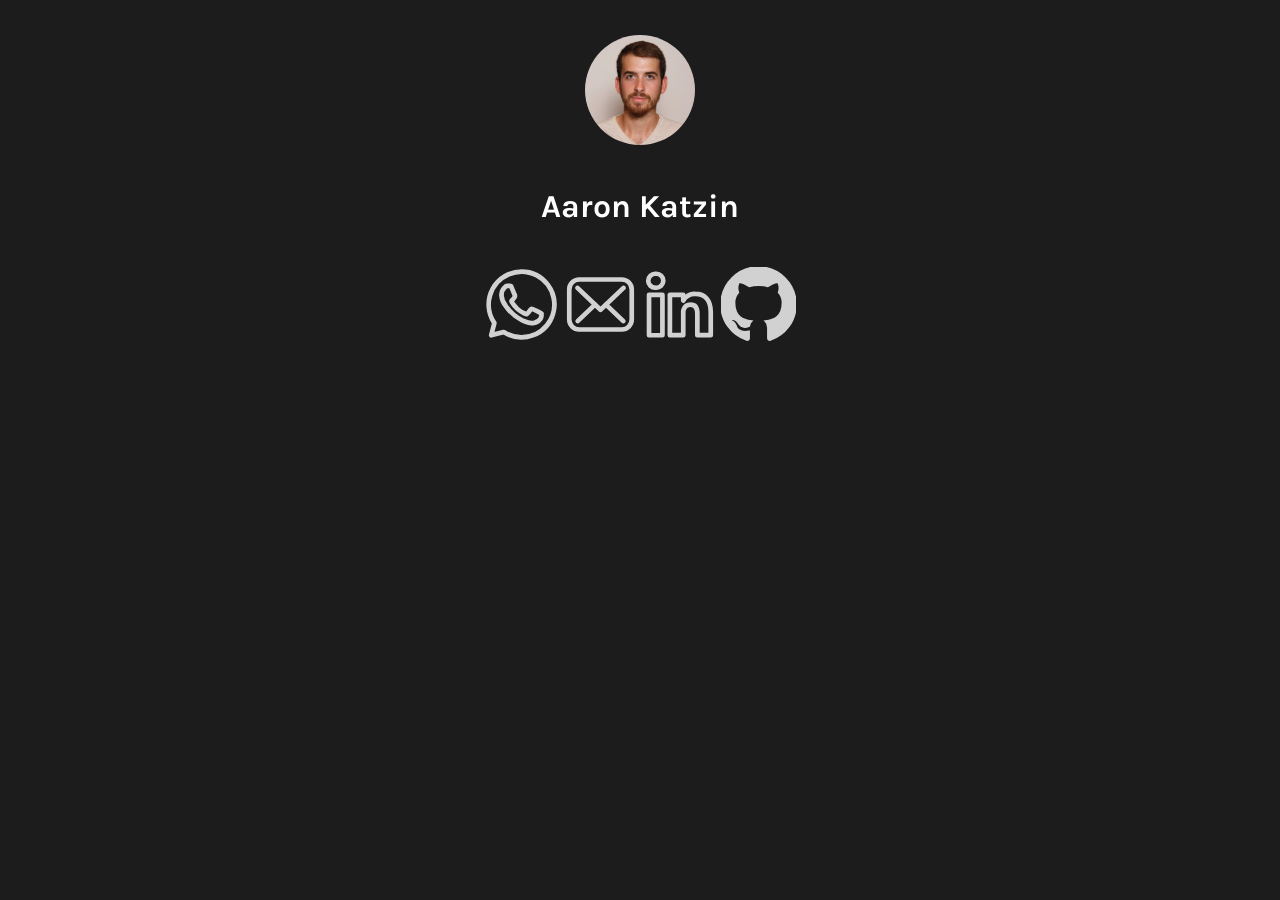
==== index.html @ dc063383 "Remove the Hotjar tracking snippet from the link page. The inline loader and its comment were the on" ====
<!DOCTYPE html>
<html lang="en">
<head>
    <meta charset="UTF-8">
    <meta name="viewport" content="width=device-width, initial-scale=1">
    <title>Aaron Katzin</title>
    <meta name="description" content="Aaron Katzin — contact and links.">
    <link rel="canonical" href="https://aaronkatzin.com/">
    <meta name="theme-color" content="#1C1C1C">

    <meta property="og:title" content="Aaron Katzin">
    <meta property="og:description" content="Aaron Katzin — contact and links.">
    <meta property="og:url" content="https://aaronkatzin.com/">
    <meta property="og:type" content="website">
    <meta property="og:image" content="https://aaronkatzin.com/img/og-image.jpg">
    <meta property="og:image:type" content="image/jpeg">
    <meta property="og:image:width" content="1200">
    <meta property="og:image:height" content="630">
    <meta property="og:image:alt" content="Aaron Katzin">

    <meta name="twitter:card" content="summary_large_image">
    <meta name="twitter:title" content="Aaron Katzin">
    <meta name="twitter:description" content="Aaron Katzin — contact and links.">
    <meta name="twitter:image" content="https://aaronkatzin.com/img/og-image.jpg">
    <meta name="twitter:image:alt" content="Aaron Katzin">

    <link rel="stylesheet" href="style.css">
    <link rel="apple-touch-icon" sizes="180x180" href="favicon/apple-touch-icon.png">
    <link rel="icon" type="image/png" sizes="32x32" href="favicon/favicon-32x32.png">
    <link rel="icon" type="image/png" sizes="16x16" href="favicon/favicon-16x16.png">
    <link rel="manifest" href="favicon/site.webmanifest">
</head>
<body>
    <main>
        <img id="userPhoto" src="img/aaron_profile_pic.jpg" width="110" height="110" alt="Aaron Katzin">
        <h1>Aaron Katzin</h1>
        <nav id="icons" aria-label="Contact">
            <a target="_blank" rel="noopener" href="https://api.whatsapp.com/send?phone=972585777670" aria-label="WhatsApp">
                <svg width="75" height="75" viewBox="0 0 24 24" aria-hidden="true">
                    <title>WhatsApp</title>
                    <g>
                        <path d="M18.8,14.634a1.361,1.361,0,0,0-.645-.477l-.165-.081c-.018-.009-1.845-.917-2.208-1.049a.983.983,0,0,0-1.3.349c-.177.266-.721.914-.918,1.2a.409.409,0,0,1-.125-.049c-.058-.028-.137-.063-.233-.105a7.636,7.636,0,0,1-2.2-1.387,12.737,12.737,0,0,1-1.683-2.008.766.766,0,0,1,.086-.093c.1-.1.223-.248.342-.392l.159-.191a2.247,2.247,0,0,0,.338-.538l.044-.09a1.064,1.064,0,0,0-.026-1c-.057-.116-.35-.835-.616-1.481L9.31,6.408a1.123,1.123,0,0,0-1.146-.849c-.192-.01-.412-.012-.63-.012a1.724,1.724,0,0,0-1.269.62A3.989,3.989,0,0,0,5.087,9.074a6.653,6.653,0,0,0,1.435,3.631,14.178,14.178,0,0,0,5.546,4.857,18.659,18.659,0,0,0,1.846.682,4.476,4.476,0,0,0,1.373.208,5.741,5.741,0,0,0,.84-.065,3.729,3.729,0,0,0,2.526-1.826,2.85,2.85,0,0,0,.142-1.927Zm-1.084,1.59A2.852,2.852,0,0,1,15.978,17.4a3.837,3.837,0,0,1-1.762-.107,17.989,17.989,0,0,1-1.752-.647,13.168,13.168,0,0,1-5.122-4.512l-.071-.1A5.548,5.548,0,0,1,6.087,9.074a3.06,3.06,0,0,1,.974-2.295.654.654,0,0,1,.473-.232c.2,0,.4,0,.579.011h0l.133-.01a.685.685,0,0,1,.139.244l.341.827c.279.68.592,1.438.647,1.548.04.079.033.091.026.1l-.048.1a1.323,1.323,0,0,1-.2.327L8.98,9.9c-.1.117-.19.234-.275.318a.957.957,0,0,0-.217,1.249,9.938,9.938,0,0,0,1.854,2.307,8.645,8.645,0,0,0,2.464,1.558c.076.034.138.06.184.083a.969.969,0,0,0,1.282-.2,9.857,9.857,0,0,0,.993-1.306,1,1,0,0,1,.17.051c.229.084,1.6.75,2.1,1l.177.087c.067.032.144.069.2.1A3.126,3.126,0,0,1,17.711,16.224Z"></path>
                        <path d="M12,1A11,11,0,0,0,2.792,18.014l-.974,3.711a.5.5,0,0,0,.61.61l3.779-.991A11,11,0,1,0,12,1Zm0,21a9.961,9.961,0,0,1-5.437-1.614.493.493,0,0,0-.4-.064L3,21.151l.814-3.1a.5.5,0,0,0-.071-.41A10,10,0,1,1,12,22Z"></path>
                    </g>
                </svg>
            </a>
            <a target="_blank" rel="noopener" href="mailto:katzin.aaron@gmail.com?subject=I%20saw%20your%20website" aria-label="Email">
                <svg width="75" height="75" viewBox="0 0 24 24" aria-hidden="true">
                    <title>Email</title>
                    <path d="M18.821,20.5H5.179A3.683,3.683,0,0,1,1.5,16.821V7.179A3.683,3.683,0,0,1,5.179,3.5H18.821A3.683,3.683,0,0,1,22.5,7.179v9.642A3.683,3.683,0,0,1,18.821,20.5ZM5.179,4.5A2.682,2.682,0,0,0,2.5,7.179v9.642A2.682,2.682,0,0,0,5.179,19.5H18.821A2.682,2.682,0,0,0,21.5,16.821V7.179A2.682,2.682,0,0,0,18.821,4.5Z"></path>
                    <path d="M12,14.209a.5.5,0,0,1-.346-.138L4.286,7.028a.5.5,0,0,1,.691-.723L12,13.018l7.023-6.713a.5.5,0,1,1,.691.723l-7.368,7.043A.5.5,0,0,1,12,14.209Z"></path>
                    <path d="M4.7,17.833a.5.5,0,0,1-.347-.86l5.54-5.31a.5.5,0,0,1,.692.722L5.048,17.694A.5.5,0,0,1,4.7,17.833Z"></path>
                    <path d="M19.3,17.832a.5.5,0,0,1-.346-.139l-5.538-5.308a.5.5,0,0,1,.692-.722l5.538,5.308a.5.5,0,0,1-.346.861Z"></path>
                </svg>
            </a>
            <a target="_blank" rel="noopener" href="https://www.linkedin.com/in/aaronkatzin" aria-label="LinkedIn">
                <svg width="75" height="75" viewBox="0 0 24 24" aria-hidden="true">
                    <title>LinkedIn</title>
                    <path d="M4.425,1.671A2.738,2.738,0,0,0,1.5,4.4,2.71,2.71,0,0,0,4.369,7.128H4.4a2.734,2.734,0,1,0,.028-5.457ZM4.4,6.128H4.369a1.736,1.736,0,1,1,.056-3.457A1.737,1.737,0,1,1,4.4,6.128Z"></path>
                    <path d="M6.541,8.431H2.253a.5.5,0,0,0-.5.5v12.9a.5.5,0,0,0,.5.5H6.541a.5.5,0,0,0,.5-.5V8.931A.5.5,0,0,0,6.541,8.431Zm-.5,12.9H2.753V9.431H6.041Z"></path>
                    <path d="M17.064,8.128A4.691,4.691,0,0,0,13.7,9.362V8.931a.5.5,0,0,0-.5-.5H8.914a.5.5,0,0,0-.5.523c.053,1.183,0,12.756,0,12.873a.5.5,0,0,0,.5.5H13.2a.5.5,0,0,0,.5-.5v-7.2a2.749,2.749,0,0,1,.1-.86,1.869,1.869,0,0,1,1.737-1.254c.413,0,1.671,0,1.671,2.417v6.9a.5.5,0,0,0,.5.5H22a.5.5,0,0,0,.5-.5v-7.4C22.5,10.485,20.467,8.128,17.064,8.128Zm4.436,13.2H18.213v-6.4c0-2.973-1.673-3.417-2.671-3.417a2.83,2.83,0,0,0-2.664,1.878,3.253,3.253,0,0,0-.177,1.236v6.7H9.416c.009-2.058.04-9.654.009-11.9H12.7v1.328a.5.5,0,0,0,.92.272,3.769,3.769,0,0,1,3.443-1.9c2.819,0,4.436,1.934,4.436,5.305Z"></path>
                </svg>
            </a>
            <a target="_blank" rel="noopener" href="https://github.com/AaronKatzin" aria-label="GitHub">
                <svg xmlns="http://www.w3.org/2000/svg" width="75" height="75" viewBox="0 0 24 24" aria-hidden="true">
                    <title>GitHub</title>
                    <path d="M12 0c-6.626 0-12 5.373-12 12 0 5.302 3.438 9.8 8.207 11.387.599.111.793-.261.793-.577v-2.234c-3.338.726-4.033-1.416-4.033-1.416-.546-1.387-1.333-1.756-1.333-1.756-1.089-.745.083-.729.083-.729 1.205.084 1.839 1.237 1.839 1.237 1.07 1.834 2.807 1.304 3.492.997.107-.775.418-1.305.762-1.604-2.665-.305-5.467-1.334-5.467-5.931 0-1.311.469-2.381 1.236-3.221-.124-.303-.535-1.524.117-3.176 0 0 1.008-.322 3.301 1.23.957-.266 1.983-.399 3.003-.404 1.02.005 2.047.138 3.006.404 2.291-1.552 3.297-1.23 3.297-1.23.653 1.653.242 2.874.118 3.176.77.84 1.235 1.911 1.235 3.221 0 4.609-2.807 5.624-5.479 5.921.43.372.823 1.102.823 2.222v3.293c0 .319.192.694.801.576 4.765-1.589 8.199-6.086 8.199-11.386 0-6.627-5.373-12-12-12z"/>
                </svg>
            </a>
        </nav>
    </main>
</body>
</html>
---- style.css ----
/* Style Settings */
@import url('https://fonts.googleapis.com/css?family=Karla:400,700&display=swap');

:root {
    --bgColor: #1C1C1C;
    --font: 'Karla', sans-serif;
}

body {
    background-color: var(--bgColor);
    color: #ffffff;
    font-family: var(--font);
    margin: 0;
}

#userPhoto {
    width: 110px;
    height: 110px;
    display: block;
    margin: 35px auto 20px;
    border-radius: 50%;
    object-fit: cover;
}

h1 {
    margin: 1.33em 0;
    font-family: var(--font);
    font-size: 2rem;
    font-weight: 700;
    line-height: normal;
    text-align: center;
    color: #ffffff;
}

#icons {
    display: flex;
    justify-content: center;
    align-items: center;
    flex-wrap: wrap;
    gap: 4px;
    margin: 0;
    padding: 0 8px 16px;
}

#icons a {
    display: inline-flex;
    align-items: center;
    justify-content: center;
    min-width: 48px;
    min-height: 48px;
    border-radius: 12px;
    color: #ffffff;
    text-decoration: none;
}

#icons a svg {
    display: block;
    width: 75px;
    height: 75px;
    stroke: #ffffff;
    fill: #ffffff;
    stroke-width: 0.5;
    opacity: 0.8;
}

#icons a:hover svg,
#icons a:focus-visible svg {
    opacity: 1;
}

#icons a:focus-visible {
    outline: 2px solid #ffffff;
    outline-offset: 4px;
}
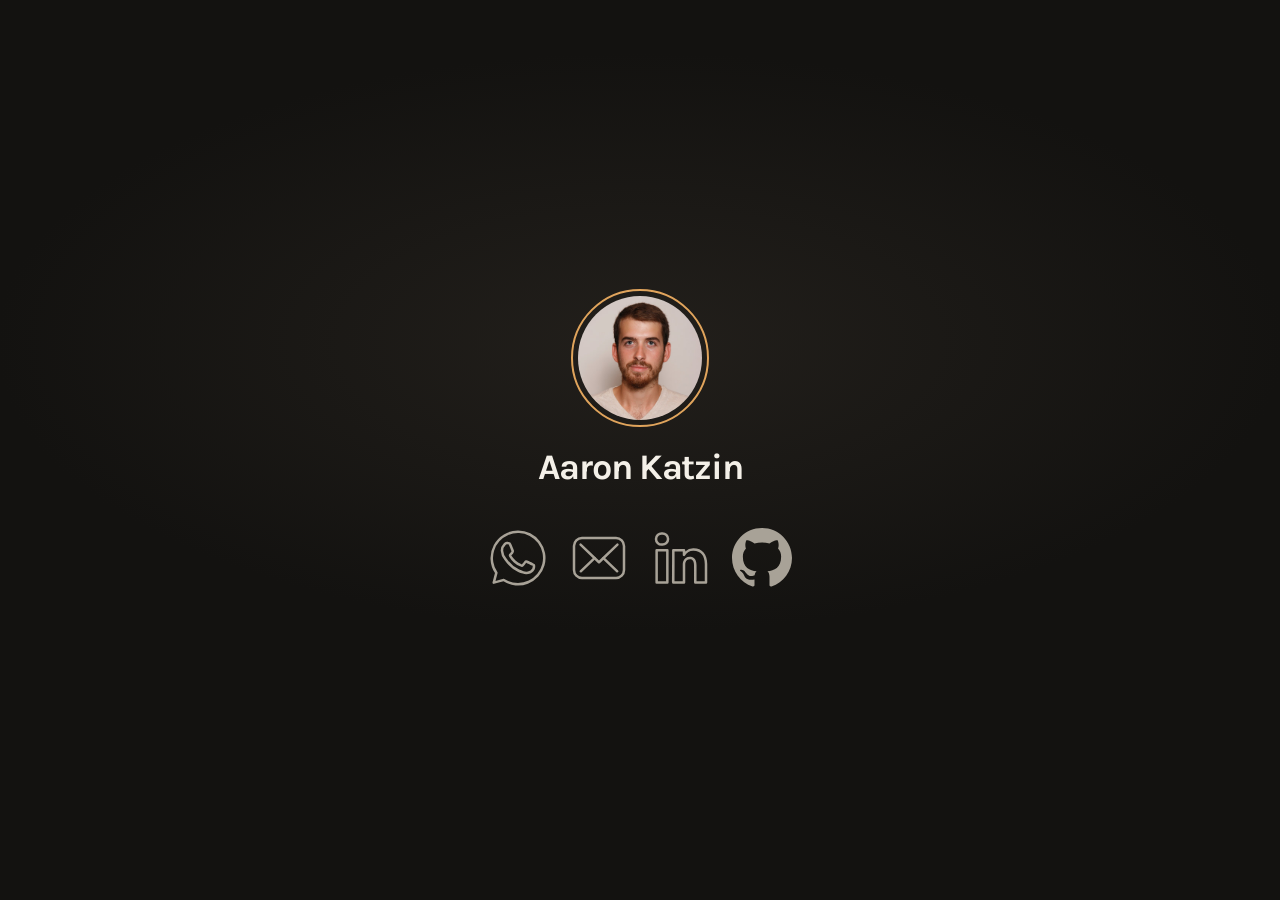
==== commit f964912d: "Give the link page a warmer dark theme with one amber accent. Colors live in CSS variables, with a t" ====
--- a/index.html
+++ b/index.html
@@ -6,7 +6,7 @@
     <title>Aaron Katzin</title>
     <meta name="description" content="Aaron Katzin — contact and links.">
     <link rel="canonical" href="https://aaronkatzin.com/">
-    <meta name="theme-color" content="#1C1C1C">
+    <meta name="theme-color" content="#131210">
 
     <meta property="og:title" content="Aaron Katzin">
     <meta property="og:description" content="Aaron Katzin — contact and links.">
--- a/style.css
+++ b/style.css
@@ -1,35 +1,74 @@
-/* Style Settings */
 @import url('https://fonts.googleapis.com/css?family=Karla:400,700&display=swap');
 
 :root {
-    --bgColor: #1C1C1C;
+    color-scheme: dark;
+    --bg: #131210;
+    --bg-highlight: #221F1B;
+    --text: #F4F0E8;
+    --text-muted: #A8A297;
+    /* The only chromatic color. Recolor the page by changing this line. */
+    --accent: #E0A45C;
     --font: 'Karla', sans-serif;
 }
 
+html {
+    background-color: var(--bg);
+}
+
 body {
-    background-color: var(--bgColor);
-    color: #ffffff;
+    margin: 0;
+    min-height: 100vh;
+    min-height: 100dvh;
+    color: var(--text);
     font-family: var(--font);
-    margin: 0;
+    background-color: var(--bg);
+    background-image: radial-gradient(
+        ellipse 72% 46% at 50% 38%,
+        var(--bg-highlight) 0%,
+        var(--bg) 70%
+    );
+    -webkit-font-smoothing: antialiased;
+    text-rendering: optimizeLegibility;
+}
+
+::selection {
+    background-color: var(--accent);
+    color: var(--bg);
+}
+
+main {
+    box-sizing: border-box;
+    min-height: 100vh;
+    min-height: 100dvh;
+    display: flex;
+    flex-direction: column;
+    align-items: center;
+    justify-content: center;
+    justify-content: safe center;
+    padding: 3.5rem 1.25rem 4rem;
 }
 
 #userPhoto {
-    width: 110px;
-    height: 110px;
+    width: 112px;
+    height: 112px;
     display: block;
-    margin: 35px auto 20px;
+    margin: 0 0 1.5rem;
+    border: 0;
     border-radius: 50%;
     object-fit: cover;
+    outline: 2px solid var(--accent);
+    outline-offset: 5px;
 }
 
 h1 {
-    margin: 1.33em 0;
+    margin: 0 0 1.75rem;
     font-family: var(--font);
-    font-size: 2rem;
+    font-size: 1.875rem;
     font-weight: 700;
-    line-height: normal;
+    line-height: 1.1;
+    letter-spacing: -0.03em;
     text-align: center;
-    color: #ffffff;
+    color: var(--text);
 }
 
 #icons {
@@ -37,38 +76,62 @@
     justify-content: center;
     align-items: center;
     flex-wrap: wrap;
-    gap: 4px;
+    gap: 0.35rem;
     margin: 0;
-    padding: 0 8px 16px;
+    padding: 0;
 }
 
 #icons a {
     display: inline-flex;
     align-items: center;
     justify-content: center;
-    min-width: 48px;
-    min-height: 48px;
-    border-radius: 12px;
-    color: #ffffff;
+    width: 4.75rem;
+    height: 4.75rem;
+    border-radius: 0.85rem;
+    color: var(--text-muted);
     text-decoration: none;
 }
 
 #icons a svg {
     display: block;
-    width: 75px;
-    height: 75px;
-    stroke: #ffffff;
-    fill: #ffffff;
-    stroke-width: 0.5;
-    opacity: 0.8;
+    width: 3.75rem;
+    height: 3.75rem;
+    fill: currentColor;
+    stroke: none;
 }
 
-#icons a:hover svg,
-#icons a:focus-visible svg {
-    opacity: 1;
+#icons a:hover,
+#icons a:active {
+    color: var(--accent);
 }
 
 #icons a:focus-visible {
-    outline: 2px solid #ffffff;
-    outline-offset: 4px;
+    color: var(--accent);
+    outline: 2px solid var(--accent);
+    outline-offset: 3px;
 }
+
+@media (min-width: 768px) {
+    #userPhoto {
+        width: 124px;
+        height: 124px;
+        margin-bottom: 1.75rem;
+    }
+
+    h1 {
+        font-size: 2.25rem;
+        letter-spacing: -0.035em;
+        margin-bottom: 2rem;
+    }
+}
+
+@media (prefers-reduced-motion: reduce) {
+    *,
+    *::before,
+    *::after {
+        animation-duration: 0.01ms !important;
+        animation-iteration-count: 1 !important;
+        transition-duration: 0.01ms !important;
+        scroll-behavior: auto !important;
+    }
+}
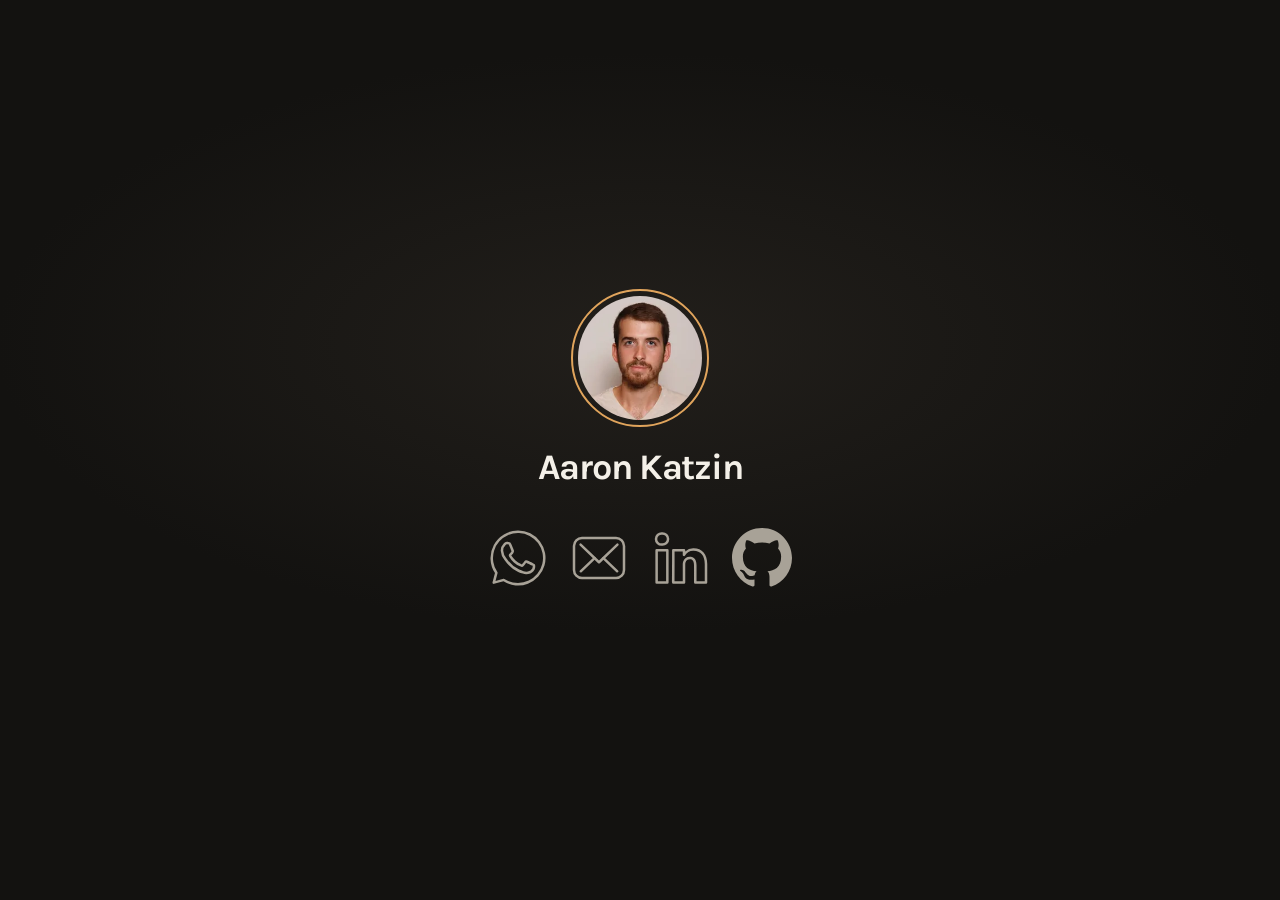
==== commit 7257197d: "Serve a 220px WebP profile photo with a resized JPEG fallback. The avatar is shown at 112–124px, but" ====
--- a/index.html
+++ b/index.html
@@ -32,7 +32,10 @@
 </head>
 <body>
     <main>
-        <img id="userPhoto" src="img/aaron_profile_pic.jpg" width="110" height="110" alt="Aaron Katzin">
+        <picture>
+            <source type="image/webp" srcset="img/aaron_profile_pic-220.webp 220w" sizes="(min-width: 768px) 124px, 112px">
+            <img id="userPhoto" src="img/aaron_profile_pic-220.jpg" srcset="img/aaron_profile_pic-220.jpg 220w" sizes="(min-width: 768px) 124px, 112px" width="110" height="110" alt="Aaron Katzin" decoding="async" fetchpriority="high">
+        </picture>
         <h1>Aaron Katzin</h1>
         <nav id="icons" aria-label="Contact">
             <a target="_blank" rel="noopener" href="https://api.whatsapp.com/send?phone=972585777670" aria-label="WhatsApp">
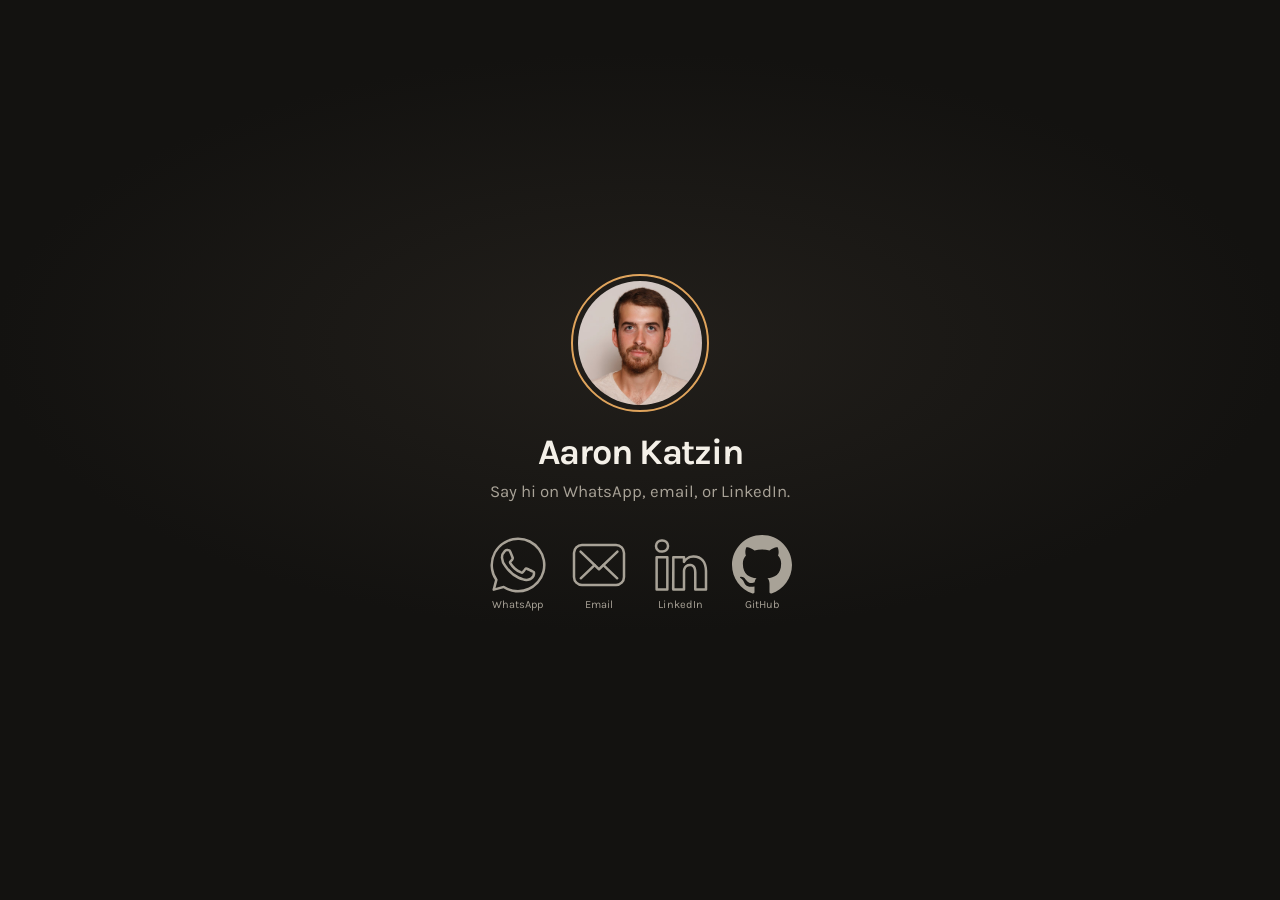
==== commit f285d495: "Add a tagline and small labels under the contact icons. A short neutral line sits under the name, an" ====
--- a/index.html
+++ b/index.html
@@ -32,11 +32,9 @@
 </head>
 <body>
     <main>
-        <picture>
-            <source type="image/webp" srcset="img/aaron_profile_pic-220.webp 220w" sizes="(min-width: 768px) 124px, 112px">
-            <img id="userPhoto" src="img/aaron_profile_pic-220.jpg" srcset="img/aaron_profile_pic-220.jpg 220w" sizes="(min-width: 768px) 124px, 112px" width="110" height="110" alt="Aaron Katzin" decoding="async" fetchpriority="high">
-        </picture>
+        <img id="userPhoto" src="img/aaron_profile_pic.jpg" width="110" height="110" alt="Aaron Katzin">
         <h1>Aaron Katzin</h1>
+        <p class="tagline">Say hi on WhatsApp, email, or LinkedIn.</p>
         <nav id="icons" aria-label="Contact">
             <a target="_blank" rel="noopener" href="https://api.whatsapp.com/send?phone=972585777670" aria-label="WhatsApp">
                 <svg width="75" height="75" viewBox="0 0 24 24" aria-hidden="true">
@@ -46,6 +44,7 @@
                         <path d="M12,1A11,11,0,0,0,2.792,18.014l-.974,3.711a.5.5,0,0,0,.61.61l3.779-.991A11,11,0,1,0,12,1Zm0,21a9.961,9.961,0,0,1-5.437-1.614.493.493,0,0,0-.4-.064L3,21.151l.814-3.1a.5.5,0,0,0-.071-.41A10,10,0,1,1,12,22Z"></path>
                     </g>
                 </svg>
+                <span class="icon-label">WhatsApp</span>
             </a>
             <a target="_blank" rel="noopener" href="mailto:katzin.aaron@gmail.com?subject=I%20saw%20your%20website" aria-label="Email">
                 <svg width="75" height="75" viewBox="0 0 24 24" aria-hidden="true">
@@ -55,6 +54,7 @@
                     <path d="M4.7,17.833a.5.5,0,0,1-.347-.86l5.54-5.31a.5.5,0,0,1,.692.722L5.048,17.694A.5.5,0,0,1,4.7,17.833Z"></path>
                     <path d="M19.3,17.832a.5.5,0,0,1-.346-.139l-5.538-5.308a.5.5,0,0,1,.692-.722l5.538,5.308a.5.5,0,0,1-.346.861Z"></path>
                 </svg>
+                <span class="icon-label">Email</span>
             </a>
             <a target="_blank" rel="noopener" href="https://www.linkedin.com/in/aaronkatzin" aria-label="LinkedIn">
                 <svg width="75" height="75" viewBox="0 0 24 24" aria-hidden="true">
@@ -63,12 +63,14 @@
                     <path d="M6.541,8.431H2.253a.5.5,0,0,0-.5.5v12.9a.5.5,0,0,0,.5.5H6.541a.5.5,0,0,0,.5-.5V8.931A.5.5,0,0,0,6.541,8.431Zm-.5,12.9H2.753V9.431H6.041Z"></path>
                     <path d="M17.064,8.128A4.691,4.691,0,0,0,13.7,9.362V8.931a.5.5,0,0,0-.5-.5H8.914a.5.5,0,0,0-.5.523c.053,1.183,0,12.756,0,12.873a.5.5,0,0,0,.5.5H13.2a.5.5,0,0,0,.5-.5v-7.2a2.749,2.749,0,0,1,.1-.86,1.869,1.869,0,0,1,1.737-1.254c.413,0,1.671,0,1.671,2.417v6.9a.5.5,0,0,0,.5.5H22a.5.5,0,0,0,.5-.5v-7.4C22.5,10.485,20.467,8.128,17.064,8.128Zm4.436,13.2H18.213v-6.4c0-2.973-1.673-3.417-2.671-3.417a2.83,2.83,0,0,0-2.664,1.878,3.253,3.253,0,0,0-.177,1.236v6.7H9.416c.009-2.058.04-9.654.009-11.9H12.7v1.328a.5.5,0,0,0,.92.272,3.769,3.769,0,0,1,3.443-1.9c2.819,0,4.436,1.934,4.436,5.305Z"></path>
                 </svg>
+                <span class="icon-label">LinkedIn</span>
             </a>
             <a target="_blank" rel="noopener" href="https://github.com/AaronKatzin" aria-label="GitHub">
                 <svg xmlns="http://www.w3.org/2000/svg" width="75" height="75" viewBox="0 0 24 24" aria-hidden="true">
                     <title>GitHub</title>
                     <path d="M12 0c-6.626 0-12 5.373-12 12 0 5.302 3.438 9.8 8.207 11.387.599.111.793-.261.793-.577v-2.234c-3.338.726-4.033-1.416-4.033-1.416-.546-1.387-1.333-1.756-1.333-1.756-1.089-.745.083-.729.083-.729 1.205.084 1.839 1.237 1.839 1.237 1.07 1.834 2.807 1.304 3.492.997.107-.775.418-1.305.762-1.604-2.665-.305-5.467-1.334-5.467-5.931 0-1.311.469-2.381 1.236-3.221-.124-.303-.535-1.524.117-3.176 0 0 1.008-.322 3.301 1.23.957-.266 1.983-.399 3.003-.404 1.02.005 2.047.138 3.006.404 2.291-1.552 3.297-1.23 3.297-1.23.653 1.653.242 2.874.118 3.176.77.84 1.235 1.911 1.235 3.221 0 4.609-2.807 5.624-5.479 5.921.43.372.823 1.102.823 2.222v3.293c0 .319.192.694.801.576 4.765-1.589 8.199-6.086 8.199-11.386 0-6.627-5.373-12-12-12z"/>
                 </svg>
+                <span class="icon-label">GitHub</span>
             </a>
         </nav>
     </main>
--- a/style.css
+++ b/style.css
@@ -61,7 +61,7 @@
 }
 
 h1 {
-    margin: 0 0 1.75rem;
+    margin: 0 0 0.4rem;
     font-family: var(--font);
     font-size: 1.875rem;
     font-weight: 700;
@@ -69,6 +69,16 @@
     letter-spacing: -0.03em;
     text-align: center;
     color: var(--text);
+}
+
+.tagline {
+    margin: 0 0 1.75rem;
+    max-width: 22rem;
+    font-size: 0.95rem;
+    font-weight: 400;
+    line-height: 1.4;
+    text-align: center;
+    color: var(--text-muted);
 }
 
 #icons {
@@ -83,13 +93,23 @@
 
 #icons a {
     display: inline-flex;
+    flex-direction: column;
     align-items: center;
     justify-content: center;
     width: 4.75rem;
-    height: 4.75rem;
+    height: auto;
+    gap: 0.15rem;
     border-radius: 0.85rem;
     color: var(--text-muted);
     text-decoration: none;
+}
+
+.icon-label {
+    font-size: 0.6875rem;
+    font-weight: 400;
+    line-height: 1.2;
+    letter-spacing: 0.01em;
+    color: inherit;
 }
 
 #icons a svg {
@@ -121,7 +141,12 @@
     h1 {
         font-size: 2.25rem;
         letter-spacing: -0.035em;
+        margin-bottom: 0.45rem;
+    }
+
+    .tagline {
         margin-bottom: 2rem;
+        font-size: 1.05rem;
     }
 }
 
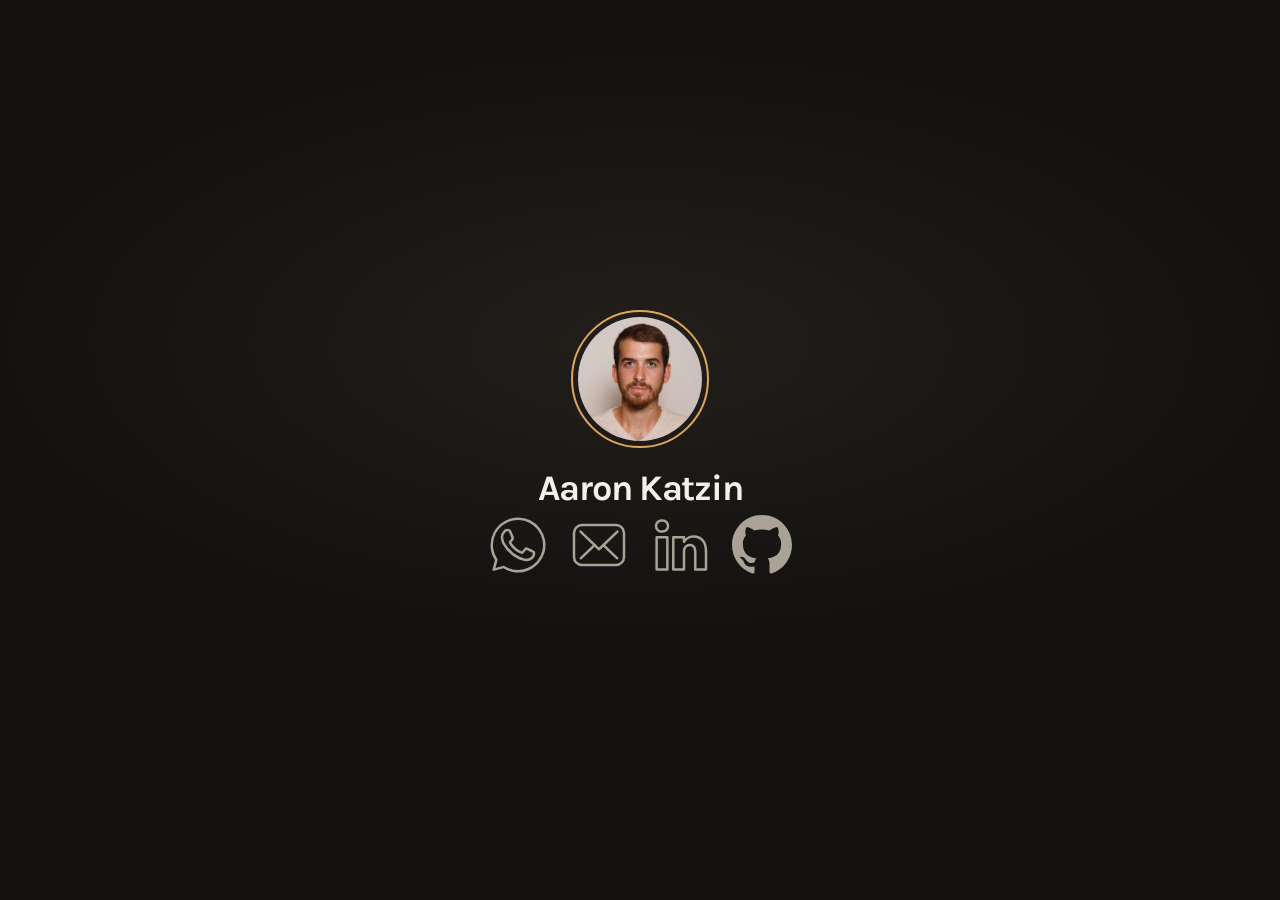
==== commit 68a7634d: "Add a multi-size favicon.ico at the site root. Browsers request /favicon.ico even when PNG icons are" ====
--- a/index.html
+++ b/index.html
@@ -25,6 +25,7 @@
     <meta name="twitter:image:alt" content="Aaron Katzin">
 
     <link rel="stylesheet" href="style.css">
+    <link rel="icon" href="/favicon.ico" sizes="any">
     <link rel="apple-touch-icon" sizes="180x180" href="favicon/apple-touch-icon.png">
     <link rel="icon" type="image/png" sizes="32x32" href="favicon/favicon-32x32.png">
     <link rel="icon" type="image/png" sizes="16x16" href="favicon/favicon-16x16.png">
@@ -34,7 +35,6 @@
     <main>
         <img id="userPhoto" src="img/aaron_profile_pic.jpg" width="110" height="110" alt="Aaron Katzin">
         <h1>Aaron Katzin</h1>
-        <p class="tagline">Say hi on WhatsApp, email, or LinkedIn.</p>
         <nav id="icons" aria-label="Contact">
             <a target="_blank" rel="noopener" href="https://api.whatsapp.com/send?phone=972585777670" aria-label="WhatsApp">
                 <svg width="75" height="75" viewBox="0 0 24 24" aria-hidden="true">
@@ -44,7 +44,6 @@
                         <path d="M12,1A11,11,0,0,0,2.792,18.014l-.974,3.711a.5.5,0,0,0,.61.61l3.779-.991A11,11,0,1,0,12,1Zm0,21a9.961,9.961,0,0,1-5.437-1.614.493.493,0,0,0-.4-.064L3,21.151l.814-3.1a.5.5,0,0,0-.071-.41A10,10,0,1,1,12,22Z"></path>
                     </g>
                 </svg>
-                <span class="icon-label">WhatsApp</span>
             </a>
             <a target="_blank" rel="noopener" href="mailto:katzin.aaron@gmail.com?subject=I%20saw%20your%20website" aria-label="Email">
                 <svg width="75" height="75" viewBox="0 0 24 24" aria-hidden="true">
@@ -54,7 +53,6 @@
                     <path d="M4.7,17.833a.5.5,0,0,1-.347-.86l5.54-5.31a.5.5,0,0,1,.692.722L5.048,17.694A.5.5,0,0,1,4.7,17.833Z"></path>
                     <path d="M19.3,17.832a.5.5,0,0,1-.346-.139l-5.538-5.308a.5.5,0,0,1,.692-.722l5.538,5.308a.5.5,0,0,1-.346.861Z"></path>
                 </svg>
-                <span class="icon-label">Email</span>
             </a>
             <a target="_blank" rel="noopener" href="https://www.linkedin.com/in/aaronkatzin" aria-label="LinkedIn">
                 <svg width="75" height="75" viewBox="0 0 24 24" aria-hidden="true">
@@ -63,14 +61,12 @@
                     <path d="M6.541,8.431H2.253a.5.5,0,0,0-.5.5v12.9a.5.5,0,0,0,.5.5H6.541a.5.5,0,0,0,.5-.5V8.931A.5.5,0,0,0,6.541,8.431Zm-.5,12.9H2.753V9.431H6.041Z"></path>
                     <path d="M17.064,8.128A4.691,4.691,0,0,0,13.7,9.362V8.931a.5.5,0,0,0-.5-.5H8.914a.5.5,0,0,0-.5.523c.053,1.183,0,12.756,0,12.873a.5.5,0,0,0,.5.5H13.2a.5.5,0,0,0,.5-.5v-7.2a2.749,2.749,0,0,1,.1-.86,1.869,1.869,0,0,1,1.737-1.254c.413,0,1.671,0,1.671,2.417v6.9a.5.5,0,0,0,.5.5H22a.5.5,0,0,0,.5-.5v-7.4C22.5,10.485,20.467,8.128,17.064,8.128Zm4.436,13.2H18.213v-6.4c0-2.973-1.673-3.417-2.671-3.417a2.83,2.83,0,0,0-2.664,1.878,3.253,3.253,0,0,0-.177,1.236v6.7H9.416c.009-2.058.04-9.654.009-11.9H12.7v1.328a.5.5,0,0,0,.92.272,3.769,3.769,0,0,1,3.443-1.9c2.819,0,4.436,1.934,4.436,5.305Z"></path>
                 </svg>
-                <span class="icon-label">LinkedIn</span>
             </a>
             <a target="_blank" rel="noopener" href="https://github.com/AaronKatzin" aria-label="GitHub">
                 <svg xmlns="http://www.w3.org/2000/svg" width="75" height="75" viewBox="0 0 24 24" aria-hidden="true">
                     <title>GitHub</title>
                     <path d="M12 0c-6.626 0-12 5.373-12 12 0 5.302 3.438 9.8 8.207 11.387.599.111.793-.261.793-.577v-2.234c-3.338.726-4.033-1.416-4.033-1.416-.546-1.387-1.333-1.756-1.333-1.756-1.089-.745.083-.729.083-.729 1.205.084 1.839 1.237 1.839 1.237 1.07 1.834 2.807 1.304 3.492.997.107-.775.418-1.305.762-1.604-2.665-.305-5.467-1.334-5.467-5.931 0-1.311.469-2.381 1.236-3.221-.124-.303-.535-1.524.117-3.176 0 0 1.008-.322 3.301 1.23.957-.266 1.983-.399 3.003-.404 1.02.005 2.047.138 3.006.404 2.291-1.552 3.297-1.23 3.297-1.23.653 1.653.242 2.874.118 3.176.77.84 1.235 1.911 1.235 3.221 0 4.609-2.807 5.624-5.479 5.921.43.372.823 1.102.823 2.222v3.293c0 .319.192.694.801.576 4.765-1.589 8.199-6.086 8.199-11.386 0-6.627-5.373-12-12-12z"/>
                 </svg>
-                <span class="icon-label">GitHub</span>
             </a>
         </nav>
     </main>
